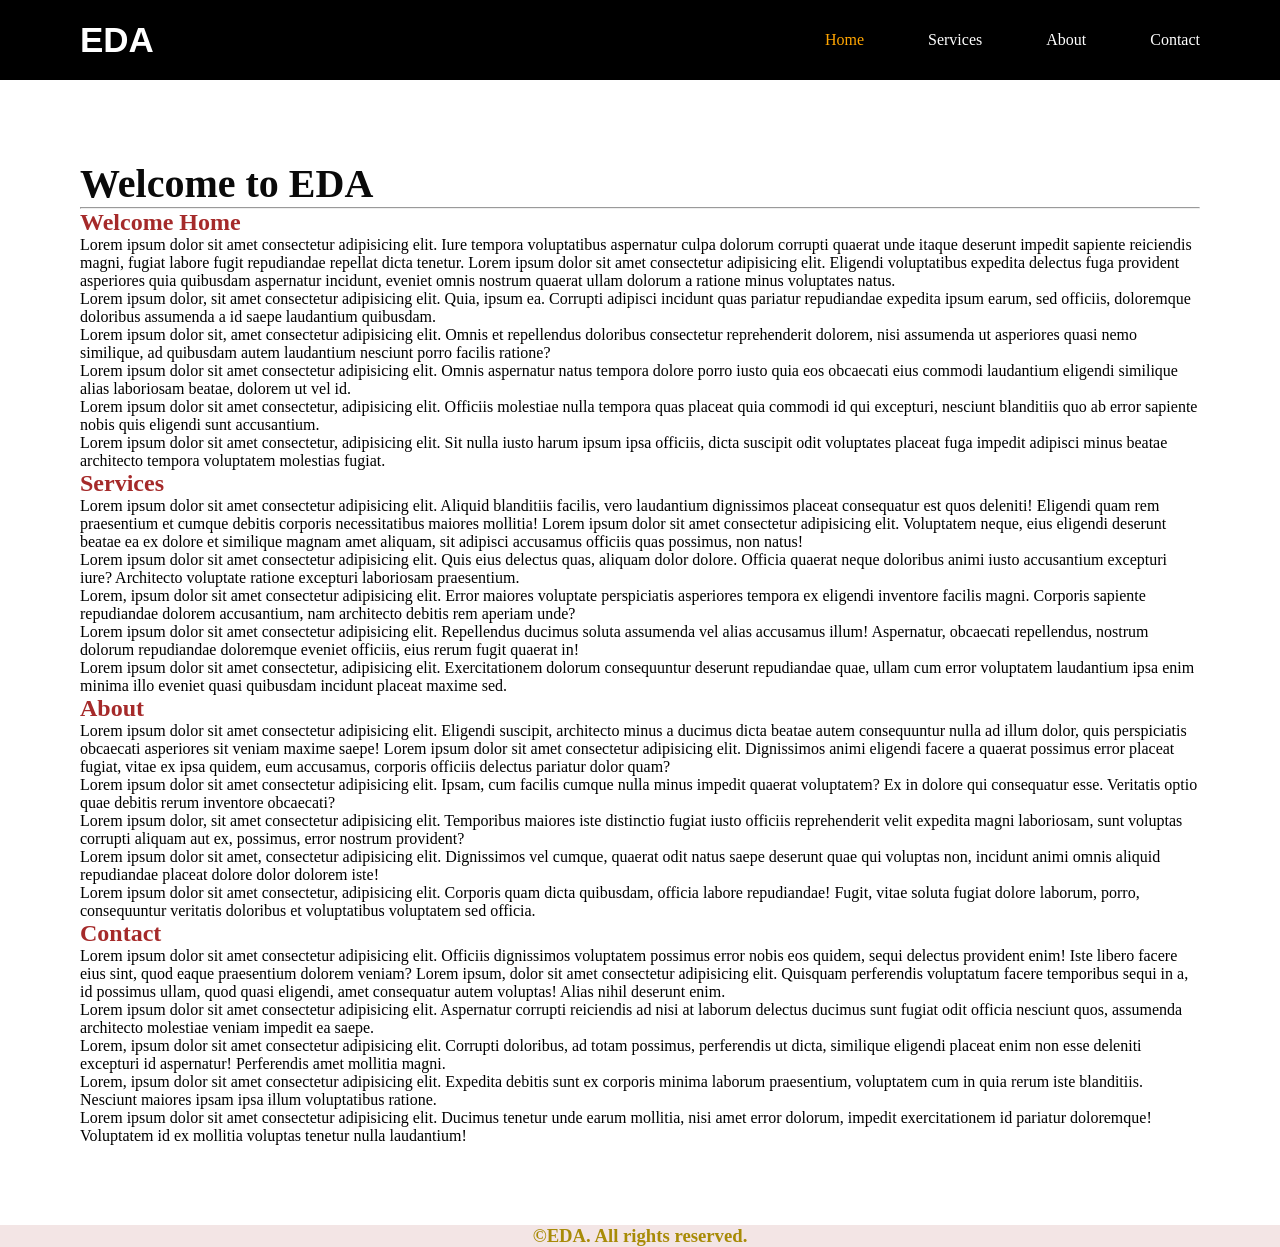
==== index.html @ c85e4bcf "Add files via upload" ====
<!DOCTYPE html>
<html lang="en">
<head>
    <meta charset="UTF-8">
    <meta name="viewport" content="width=device-width, initial-scale=1.0">
    <link rel="stylesheet" href="styles.css">
    <title>My Site</title>
</head>
<body>
    <nav>
        <label for="logo" id="logo">EDA</label>
        <ul>
            <li><a href="#home" id="selected">Home</a></li>
            <li><a href="#service">Services</a></li>
            <li><a href="#about">About</a></li>
            <li><a href="#contact">Contact</a></li>
        </ul>
    </nav>
    <main>
        <h1>Welcome to EDA</h1>
        <hr>
       <section id="home">
            <h2>Welcome Home</h2>
            <p>Lorem ipsum dolor sit amet consectetur adipisicing elit. Iure tempora voluptatibus aspernatur culpa dolorum corrupti quaerat unde itaque deserunt impedit sapiente reiciendis magni, fugiat labore fugit repudiandae repellat dicta tenetur.
            Lorem ipsum dolor sit amet consectetur adipisicing elit. Eligendi voluptatibus expedita delectus fuga provident asperiores quia quibusdam aspernatur incidunt, eveniet omnis nostrum quaerat ullam dolorum a ratione minus voluptates natus.
        
            </p>
            <p>Lorem ipsum dolor, sit amet consectetur adipisicing elit. Quia, ipsum ea. Corrupti adipisci incidunt quas pariatur repudiandae expedita ipsum earum, sed officiis, doloremque doloribus assumenda a id saepe laudantium quibusdam.</p>
            <p>Lorem ipsum dolor sit, amet consectetur adipisicing elit. Omnis et repellendus doloribus consectetur reprehenderit dolorem, nisi assumenda ut asperiores quasi nemo similique, ad quibusdam autem laudantium nesciunt porro facilis ratione?</p>
            <p>Lorem ipsum dolor sit amet consectetur adipisicing elit. Omnis aspernatur natus tempora dolore porro iusto quia eos obcaecati eius commodi laudantium eligendi similique alias laboriosam beatae, dolorem ut vel id.</p>
            <p>Lorem ipsum dolor sit amet consectetur, adipisicing elit. Officiis molestiae nulla tempora quas placeat quia commodi id qui excepturi, nesciunt blanditiis quo ab error sapiente nobis quis eligendi sunt accusantium.</p>
            <p>Lorem ipsum dolor sit amet consectetur, adipisicing elit. Sit nulla iusto harum ipsum ipsa officiis, dicta suscipit odit voluptates placeat fuga impedit adipisci minus beatae architecto tempora voluptatem molestias fugiat.</p>

        </section>
        <section id="services">
            <h2> Services</h2>
            <p>Lorem ipsum dolor sit amet consectetur adipisicing elit. Aliquid blanditiis facilis, vero laudantium dignissimos placeat consequatur est quos deleniti! Eligendi quam rem praesentium et cumque debitis corporis necessitatibus maiores mollitia!
            Lorem ipsum dolor sit amet consectetur adipisicing elit. Voluptatem neque, eius eligendi deserunt beatae ea ex dolore et similique magnam amet aliquam, sit adipisci accusamus officiis quas possimus, non natus!
            </p>
            <p>Lorem ipsum dolor sit amet consectetur adipisicing elit. Quis eius delectus quas, aliquam dolor dolore. Officia quaerat neque doloribus animi iusto accusantium excepturi iure? Architecto voluptate ratione excepturi laboriosam praesentium.</p>
            <p>Lorem, ipsum dolor sit amet consectetur adipisicing elit. Error maiores voluptate perspiciatis asperiores tempora ex eligendi inventore facilis magni. Corporis sapiente repudiandae dolorem accusantium, nam architecto debitis rem aperiam unde?</p>
            <p>Lorem ipsum dolor sit amet consectetur adipisicing elit. Repellendus ducimus soluta assumenda vel alias accusamus illum! Aspernatur, obcaecati repellendus, nostrum dolorum repudiandae doloremque eveniet officiis, eius rerum fugit quaerat in!</p>
            <p>Lorem ipsum dolor sit amet consectetur, adipisicing elit. Exercitationem dolorum consequuntur deserunt repudiandae quae, ullam cum error voluptatem laudantium ipsa enim minima illo eveniet quasi quibusdam incidunt placeat maxime sed.</p>
        </section>
        <section id="about">
            <h2>About</h2>
            <p>Lorem ipsum dolor sit amet consectetur adipisicing elit. Eligendi suscipit, architecto minus a ducimus dicta beatae autem consequuntur nulla ad illum dolor, quis perspiciatis obcaecati asperiores sit veniam maxime saepe! 
            Lorem ipsum dolor sit amet consectetur adipisicing elit. Dignissimos animi eligendi facere a quaerat possimus error placeat fugiat, vitae ex ipsa quidem, eum accusamus, corporis officiis delectus pariatur dolor quam?

            </p>
            <p>Lorem ipsum dolor sit amet consectetur adipisicing elit. Ipsam, cum facilis cumque nulla minus impedit quaerat voluptatem? Ex in dolore qui consequatur esse. Veritatis optio quae debitis rerum inventore obcaecati?</p>
            <p>Lorem ipsum dolor, sit amet consectetur adipisicing elit. Temporibus maiores iste distinctio fugiat iusto officiis reprehenderit velit expedita magni laboriosam, sunt voluptas corrupti aliquam aut ex, possimus, error nostrum provident?</p>
            <p>Lorem ipsum dolor sit amet, consectetur adipisicing elit. Dignissimos vel cumque, quaerat odit natus saepe deserunt quae qui voluptas non, incidunt animi omnis aliquid repudiandae placeat dolore dolor dolorem iste!</p>
            <p>Lorem ipsum dolor sit amet consectetur, adipisicing elit. Corporis quam dicta quibusdam, officia labore repudiandae! Fugit, vitae soluta fugiat dolore laborum, porro, consequuntur veritatis doloribus et voluptatibus voluptatem sed officia.</p>
        </section>
        <section id="contact">
            <h2>Contact</h2>
            <p>Lorem ipsum dolor sit amet consectetur adipisicing elit. Officiis dignissimos voluptatem possimus error nobis eos quidem, sequi delectus provident enim! Iste libero facere eius sint, quod eaque praesentium dolorem veniam?
            Lorem ipsum, dolor sit amet consectetur adipisicing elit. Quisquam perferendis voluptatum facere temporibus sequi in a, id possimus ullam, quod quasi eligendi, amet consequatur autem voluptas! Alias nihil deserunt enim.
            </p>
            <p>Lorem ipsum dolor sit amet consectetur adipisicing elit. Aspernatur corrupti reiciendis ad nisi at laborum delectus ducimus sunt fugiat odit officia nesciunt quos, assumenda architecto molestiae veniam impedit ea saepe.</p>
            <p>Lorem, ipsum dolor sit amet consectetur adipisicing elit. Corrupti doloribus, ad totam possimus, perferendis ut dicta, similique eligendi placeat enim non esse deleniti excepturi id aspernatur! Perferendis amet mollitia magni.</p>
            <p>Lorem, ipsum dolor sit amet consectetur adipisicing elit. Expedita debitis sunt ex corporis minima laborum praesentium, voluptatem cum in quia rerum iste blanditiis. Nesciunt maiores ipsam ipsa illum voluptatibus ratione.</p>
            <p>Lorem ipsum dolor sit amet consectetur adipisicing elit. Ducimus tenetur unde earum mollitia, nisi amet error dolorum, impedit exercitationem id pariatur doloremque! Voluptatem id ex mollitia voluptas tenetur nulla laudantium!</p>
        </section>

    </main>
    <footer>
      <H3>&copy;EDA. All rights reserved. </H3>
    </footer>
    
</body>
</html>
---- styles.css ----
*{
    padding: 0px;
    margin: 0px;
    text-decoration: none;
    list-style: none;
}
nav{
    width: 100%;
    height: 80px;
    background-color: black;
}
#logo{
    font-size: 35px;
    color: white;
    font-family: 'Segoe UI', Tahoma, Geneva, Verdana, sans-serif;
    font-weight: bold;
    line-height: 80px;
    margin-left: 80px;
}
ul{
    float: right;
    margin-right: 80px;
    
}
li{
    display: inline-block;
    padding-left: 60px;
    line-height: 80px;
}
a{
    color: white;
    font-size: 16px;

}
main{
    margin: 80px;
}
h1{
    color: rgb(10, 10, 10);
    font-size: 40px;

}
h2{
    color: brown;
    font: size 35px; ;
}
html{
    scroll-behavior: smooth;
}
#selected,a:hover{
    color: orange;
}
body{
    display: flex;
    flex-direction: column;
    min-height: 100vh;
}
footer{
    margin-top: auto;
    text-align: center;
    color: rgb(168, 139, 7);
    background-color: rgb(243, 229, 229);
}
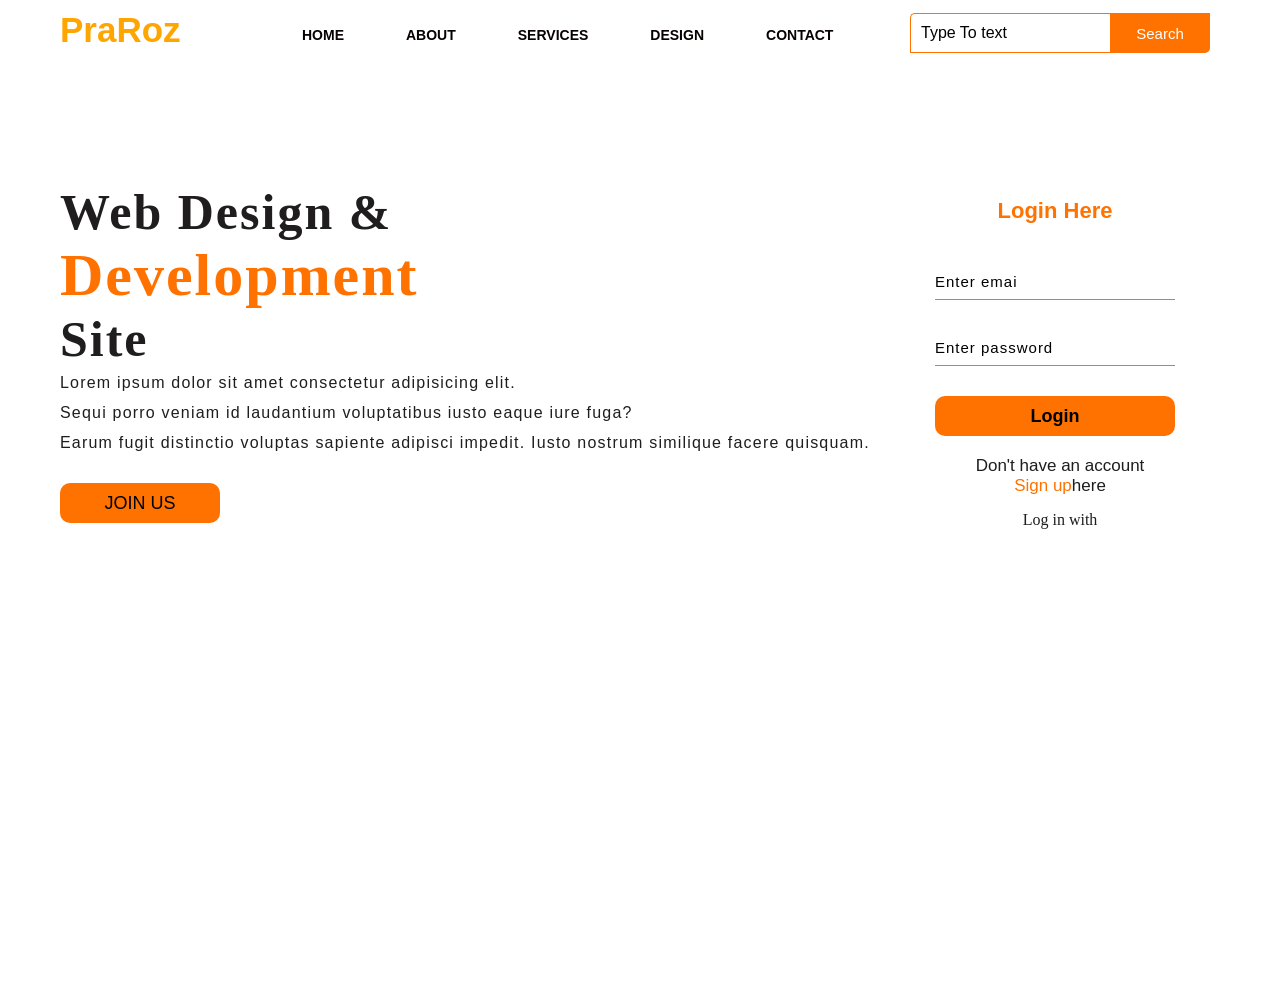
==== commit 859bb0fa: "Rename demo.html to index.html" ====
--- a/index.html
+++ b/index.html
@@ -1,74 +1,49 @@
-
 <!DOCTYPE html>
 <html lang="en">
 <head>
     <meta charset="UTF-8">
     <meta name="viewport" content="width=device-width, initial-scale=1.0">
-    <link rel="stylesheet" href="styles.css">
-    <title>My Site</title>
+    <title>Webpage Design</title>
+    <link rel="stylesheet" href="styles1.css">
 </head>
 <body>
-    <nav>
-        <label for="logo" id="logo">EDA</label>
-        <ul>
-            <li><a href="#home" id="selected">Home</a></li>
-            <li><a href="#service">Services</a></li>
-            <li><a href="#about">About</a></li>
-            <li><a href="#contact">Contact</a></li>
+  <div class="main">
+    <div class="navbar">
+      <div class="icon">
+         <h2 class="logo">PraRoz</h2>
+      </div>
+      <div class="menu">
+        <ul><li><a href="#">HOME</a></li>
+        <ul><li><a href="#">ABOUT</a></li>
+        <ul><li><a href="#">SERVICES</a></li>
+        <ul><li><a href="#">DESIGN</a></li>
+        <ul><li><a href="#">CONTACT</a></li>
         </ul>
-    </nav>
-    <main>
-        <h1>Welcome to EDA</h1>
-        <hr>
-       <section id="home">
-            <h2>Welcome Home</h2>
-            <p>Lorem ipsum dolor sit amet consectetur adipisicing elit. Iure tempora voluptatibus aspernatur culpa dolorum corrupti quaerat unde itaque deserunt impedit sapiente reiciendis magni, fugiat labore fugit repudiandae repellat dicta tenetur.
-            Lorem ipsum dolor sit amet consectetur adipisicing elit. Eligendi voluptatibus expedita delectus fuga provident asperiores quia quibusdam aspernatur incidunt, eveniet omnis nostrum quaerat ullam dolorum a ratione minus voluptates natus.
-        
-            </p>
-            <p>Lorem ipsum dolor, sit amet consectetur adipisicing elit. Quia, ipsum ea. Corrupti adipisci incidunt quas pariatur repudiandae expedita ipsum earum, sed officiis, doloremque doloribus assumenda a id saepe laudantium quibusdam.</p>
-            <p>Lorem ipsum dolor sit, amet consectetur adipisicing elit. Omnis et repellendus doloribus consectetur reprehenderit dolorem, nisi assumenda ut asperiores quasi nemo similique, ad quibusdam autem laudantium nesciunt porro facilis ratione?</p>
-            <p>Lorem ipsum dolor sit amet consectetur adipisicing elit. Omnis aspernatur natus tempora dolore porro iusto quia eos obcaecati eius commodi laudantium eligendi similique alias laboriosam beatae, dolorem ut vel id.</p>
-            <p>Lorem ipsum dolor sit amet consectetur, adipisicing elit. Officiis molestiae nulla tempora quas placeat quia commodi id qui excepturi, nesciunt blanditiis quo ab error sapiente nobis quis eligendi sunt accusantium.</p>
-            <p>Lorem ipsum dolor sit amet consectetur, adipisicing elit. Sit nulla iusto harum ipsum ipsa officiis, dicta suscipit odit voluptates placeat fuga impedit adipisci minus beatae architecto tempora voluptatem molestias fugiat.</p>
+      </div>
 
-        </section>
-        <section id="services">
-            <h2> Services</h2>
-            <p>Lorem ipsum dolor sit amet consectetur adipisicing elit. Aliquid blanditiis facilis, vero laudantium dignissimos placeat consequatur est quos deleniti! Eligendi quam rem praesentium et cumque debitis corporis necessitatibus maiores mollitia!
-            Lorem ipsum dolor sit amet consectetur adipisicing elit. Voluptatem neque, eius eligendi deserunt beatae ea ex dolore et similique magnam amet aliquam, sit adipisci accusamus officiis quas possimus, non natus!
-            </p>
-            <p>Lorem ipsum dolor sit amet consectetur adipisicing elit. Quis eius delectus quas, aliquam dolor dolore. Officia quaerat neque doloribus animi iusto accusantium excepturi iure? Architecto voluptate ratione excepturi laboriosam praesentium.</p>
-            <p>Lorem, ipsum dolor sit amet consectetur adipisicing elit. Error maiores voluptate perspiciatis asperiores tempora ex eligendi inventore facilis magni. Corporis sapiente repudiandae dolorem accusantium, nam architecto debitis rem aperiam unde?</p>
-            <p>Lorem ipsum dolor sit amet consectetur adipisicing elit. Repellendus ducimus soluta assumenda vel alias accusamus illum! Aspernatur, obcaecati repellendus, nostrum dolorum repudiandae doloremque eveniet officiis, eius rerum fugit quaerat in!</p>
-            <p>Lorem ipsum dolor sit amet consectetur, adipisicing elit. Exercitationem dolorum consequuntur deserunt repudiandae quae, ullam cum error voluptatem laudantium ipsa enim minima illo eveniet quasi quibusdam incidunt placeat maxime sed.</p>
-        </section>
-        <section id="about">
-            <h2>About</h2>
-            <p>Lorem ipsum dolor sit amet consectetur adipisicing elit. Eligendi suscipit, architecto minus a ducimus dicta beatae autem consequuntur nulla ad illum dolor, quis perspiciatis obcaecati asperiores sit veniam maxime saepe! 
-            Lorem ipsum dolor sit amet consectetur adipisicing elit. Dignissimos animi eligendi facere a quaerat possimus error placeat fugiat, vitae ex ipsa quidem, eum accusamus, corporis officiis delectus pariatur dolor quam?
+       <div class="search">
+        <input class="srch"Type="search" name="" placeholder="Type To text">
+        <a href="#"><button class="btn">Search</button></a>
+       </div>
+        </div>
+        <div class="content">
+            <h1>Web Design & <br><span>Development</span><br>Site</h1>
+            <p class="par">Lorem ipsum dolor sit amet consectetur adipisicing elit. <br>Sequi porro veniam id laudantium voluptatibus iusto eaque iure fuga?<br> Earum fugit distinctio voluptas sapiente adipisci impedit. Iusto nostrum similique facere quisquam.</p>
 
-            </p>
-            <p>Lorem ipsum dolor sit amet consectetur adipisicing elit. Ipsam, cum facilis cumque nulla minus impedit quaerat voluptatem? Ex in dolore qui consequatur esse. Veritatis optio quae debitis rerum inventore obcaecati?</p>
-            <p>Lorem ipsum dolor, sit amet consectetur adipisicing elit. Temporibus maiores iste distinctio fugiat iusto officiis reprehenderit velit expedita magni laboriosam, sunt voluptas corrupti aliquam aut ex, possimus, error nostrum provident?</p>
-            <p>Lorem ipsum dolor sit amet, consectetur adipisicing elit. Dignissimos vel cumque, quaerat odit natus saepe deserunt quae qui voluptas non, incidunt animi omnis aliquid repudiandae placeat dolore dolor dolorem iste!</p>
-            <p>Lorem ipsum dolor sit amet consectetur, adipisicing elit. Corporis quam dicta quibusdam, officia labore repudiandae! Fugit, vitae soluta fugiat dolore laborum, porro, consequuntur veritatis doloribus et voluptatibus voluptatem sed officia.</p>
-        </section>
-        <section id="contact">
-            <h2>Contact</h2>
-            <p>Lorem ipsum dolor sit amet consectetur adipisicing elit. Officiis dignissimos voluptatem possimus error nobis eos quidem, sequi delectus provident enim! Iste libero facere eius sint, quod eaque praesentium dolorem veniam?
-            Lorem ipsum, dolor sit amet consectetur adipisicing elit. Quisquam perferendis voluptatum facere temporibus sequi in a, id possimus ullam, quod quasi eligendi, amet consequatur autem voluptas! Alias nihil deserunt enim.
-            </p>
-            <p>Lorem ipsum dolor sit amet consectetur adipisicing elit. Aspernatur corrupti reiciendis ad nisi at laborum delectus ducimus sunt fugiat odit officia nesciunt quos, assumenda architecto molestiae veniam impedit ea saepe.</p>
-            <p>Lorem, ipsum dolor sit amet consectetur adipisicing elit. Corrupti doloribus, ad totam possimus, perferendis ut dicta, similique eligendi placeat enim non esse deleniti excepturi id aspernatur! Perferendis amet mollitia magni.</p>
-            <p>Lorem, ipsum dolor sit amet consectetur adipisicing elit. Expedita debitis sunt ex corporis minima laborum praesentium, voluptatem cum in quia rerum iste blanditiis. Nesciunt maiores ipsam ipsa illum voluptatibus ratione.</p>
-            <p>Lorem ipsum dolor sit amet consectetur adipisicing elit. Ducimus tenetur unde earum mollitia, nisi amet error dolorum, impedit exercitationem id pariatur doloremque! Voluptatem id ex mollitia voluptas tenetur nulla laudantium!</p>
-        </section>
+            <button class="cn"><a href="#">JOIN US</a></button>
 
-    </main>
-    <footer>
-      <H3>&copy;EDA. All rights reserved. </H3>
-    </footer>
-    
+            <div class="form">
+              <h2>Login Here</h2>
+              <input type="email" name="email" placeholder="Enter emai">
+              <input type="password" name="" placeholder="Enter password">
+              <button class="btnn"><a href="#">Login</a></button>
+
+              <p class="link">Don't have an account<br>
+              <a href="#">Sign up</a>here</p>
+              <p class="liw">Log in with</p>
+            </div>
+        </div>
+       </div>  
+
 </body>
-</html>+</html>
--- a/styles1.css
+++ b/styles1.css
@@ -0,0 +1,254 @@
+
+*{
+    margin: 0;
+    padding: 0;
+}
+ 
+.main{
+    width: 100%;
+    background: linear-gradient(to top,rgba(212, 209, 212, 0.5)50,rgba(228, 230, 231, 0.5)50%);
+    background-position:  center;
+    background-size: cover;
+    height: 109vh;
+    
+}
+
+.navbar{
+    width: 1200px;
+    height: 75px;
+    margin: auto;
+}
+
+.icon{
+    width: 200px;
+    float: left;
+    height: 70px;
+}
+ .logo{
+    color: orange;
+    font-size: 35px;
+    font-family: Arial;
+    padding-left: 20px;
+    float: left;
+    padding-top: 10px;
+ }
+
+ .menu{
+    width: 400px;
+    float: left;
+    height: 70px;
+ }
+
+ ul{
+    float: left;
+    display: flex;
+    justify-content: center;
+    align-items: center;
+ }
+
+ ul li{
+    list-style: none;
+    margin-left: 62px;
+    margin-top: 27px;
+    font-size: 14px;
+ }
+
+ ul li a{
+    text-decoration: none;
+    color: rgb(8, 1, 1);
+    font-family: Arial;
+    font-weight: bold;
+    transition: 0.4s ease-in-out;
+ }
+
+ ul li a:hover{
+    color: #ff7200;
+ }
+
+ .search{
+    width: 330px;
+    float: left;
+    margin-left: 270px;
+ }
+
+ .srch{
+    font-family: 'Times New Roman';
+    width: 200px;
+    height: 40px;
+    background: transparent;
+    border: 1px solid #ff7200;
+    margin-top: 13px;
+    color: #fff;
+    border-right: none;
+    font-size: 16px;
+    float: left;
+    padding: 10px;
+    border-top-left-radius: 5px;
+    border-top-left-radius: 5px;
+
+ }
+
+ .btn{
+    width: 100px;
+    height: 40px;
+    background: #ff7200;
+    border: 2px solid #ff7200;
+    margin-top: 13px;
+    color: #fff;
+    font-size: 15px;
+    border-bottom-right-radius: 5px;
+    border-bottom-right-radius: 5px;
+
+ }
+
+ .btn:focus{
+    outline: none;
+ }
+
+ .srch:focus{
+    outline: none;
+ }
+
+ .content{
+    width: 1200px;
+    height: auto;
+    margin: auto;
+    color: #1f1d1d;
+    position: relative;
+ }
+
+ .content .par{
+    padding-left: 20px;
+    padding-bottom: 25px; 
+    font-family: Arial;
+    letter-spacing: 1.2px;
+    line-height: 30px;   
+ }
+
+ .content h1{
+    font-family: 'Times New Roman';
+    font-size: 50px;
+    padding-left: 20px;
+    margin-top: 9%;
+    letter-spacing: 2px;
+
+ }
+
+ .content .cn{
+    width: 160px;
+    height: 40px;
+    background: #ff7200;
+    border: none;
+    margin-bottom: 10px;
+    margin-left: 20px;
+    font-size: 18px;
+    border-radius: 10px;
+    cursor: pointer;
+    transition: .4s ease;
+ }
+
+ .content .cn a{
+    text-decoration: none;
+    color: #000;
+    transition: .3s ease;
+ }
+
+ .cn:hover{
+    background-color: grey;
+
+ }
+
+ .content span{
+    color: #ff7200;
+    font-size: 60px;
+ }
+
+ .form{
+   width: 250px;
+   height: 380px;
+   background: linear-gradient(to  top, rgba(0,0,0,0.8)50%, rgba(0,0,0,0.8)50%,);
+   position: absolute;
+   top: -20px;
+   left: 870px;
+   border-radius: 10px;
+   padding: 25px;
+ }
+
+ .form h2{
+   width: 220px;
+   font-family: sans-serif;
+   text-align: center;
+   color: #ff7200;
+   font-size: 22px;
+   background-color: #fff;
+   border-radius: 10px;
+   margin: 2px;
+   padding: 8px;
+ }
+
+ .form input{
+   width: 240px;
+   height: 35px;
+   background: transparent;
+   border-bottom: 1px solid #ff7200;
+   border-top: none;
+   border-right: none;
+   border-left: none;
+   color: #fff;
+   font-size: 15px;
+   letter-spacing: 1px;
+   margin-top: 30px;
+   font-family: sans-serif;
+ }
+
+ .form input :focus{
+   outline: none;
+ }
+ 
+ ::placeholder{
+   color: #000;
+   font-family: Arial;
+}
+
+.btnn{
+   width: 240px;
+   height: 40px;
+   background: #ff7200;
+   border: none;
+   margin-top: 30px;
+   font-size: 18px;
+   border-radius: 10px;
+   cursor: pointer;
+   color: #fff;
+   transition: 0.4s ease;
+}
+
+.btnn:hover{
+   background: grey;
+   color: #ff7200;
+}
+
+.btnn a{
+   text-decoration: none;
+   color: #000;
+   font-weight: bold;
+}
+
+.form .link{
+   font-family: Arial, Helvetica, sans-serif;
+   font-size: 17px;
+   padding-top: 20px;
+   text-align: center;
+}
+
+.form .link a{
+   text-decoration: none;
+   color: #ff7200;
+
+}
+
+.liw{
+   padding-top: 15px;
+   padding-bottom: 10px;
+   text-align: center;
+}
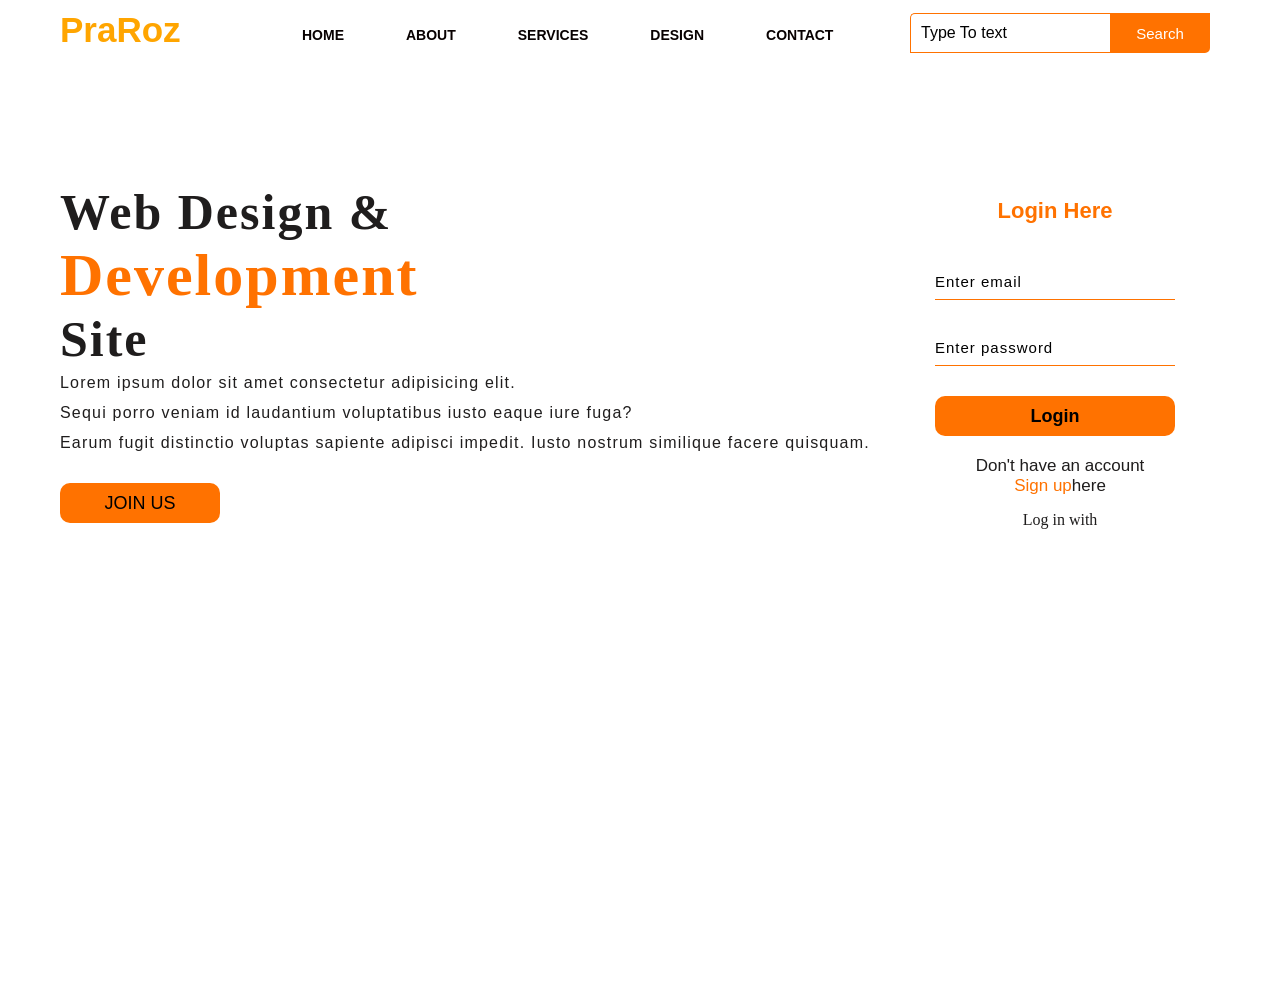
==== commit d9dbbe0e: "Update navigation links in index.html" ====
--- a/index.html
+++ b/index.html
@@ -14,10 +14,10 @@
       </div>
       <div class="menu">
         <ul><li><a href="#">HOME</a></li>
-        <ul><li><a href="#">ABOUT</a></li>
-        <ul><li><a href="#">SERVICES</a></li>
-        <ul><li><a href="#">DESIGN</a></li>
-        <ul><li><a href="#">CONTACT</a></li>
+        <ul><li><a href="about.html">ABOUT</a></li>
+        <ul><li><a href="services.html">SERVICES</a></li>
+        <ul><li><a href="design.html">DESIGN</a></li>
+        <ul><li><a href="contact.html">CONTACT</a></li>
         </ul>
       </div>
 
@@ -34,7 +34,7 @@
 
             <div class="form">
               <h2>Login Here</h2>
-              <input type="email" name="email" placeholder="Enter emai">
+              <input type="email" name="email" placeholder="Enter email">
               <input type="password" name="" placeholder="Enter password">
               <button class="btnn"><a href="#">Login</a></button>
 
